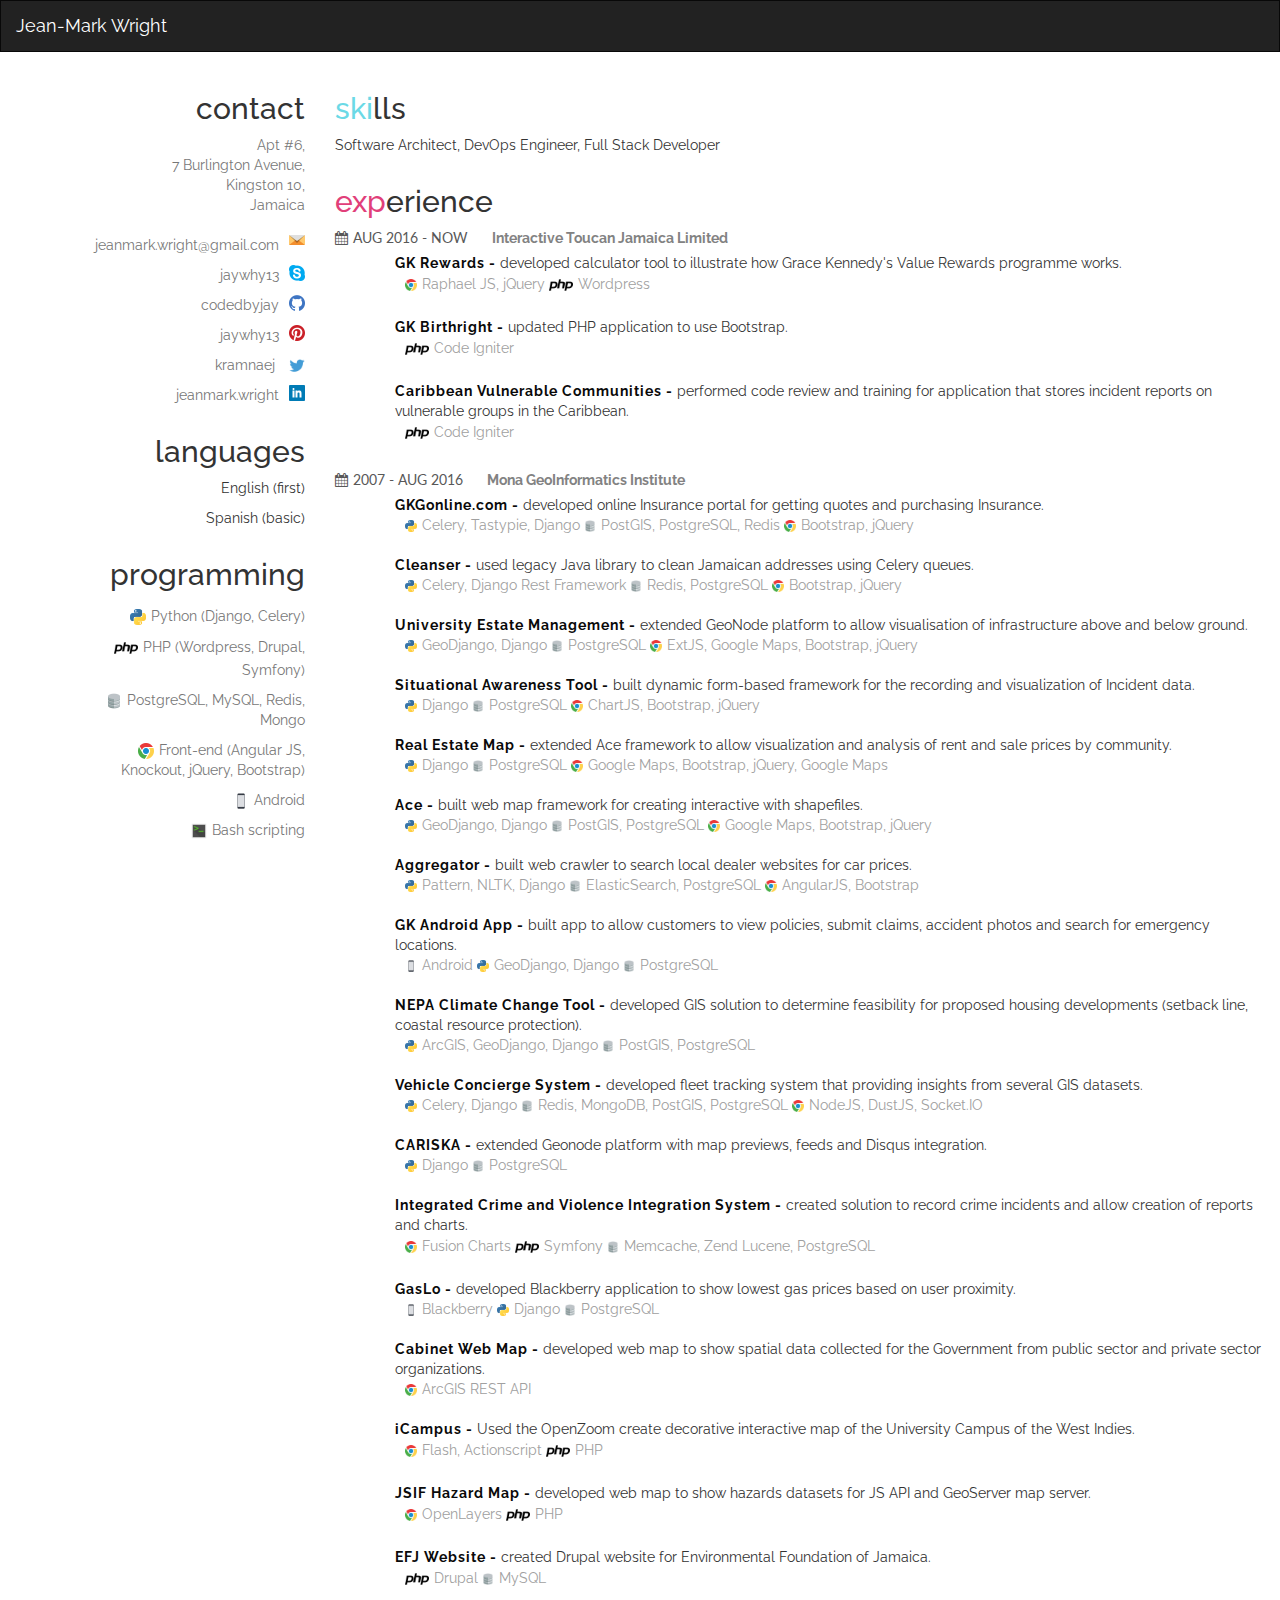
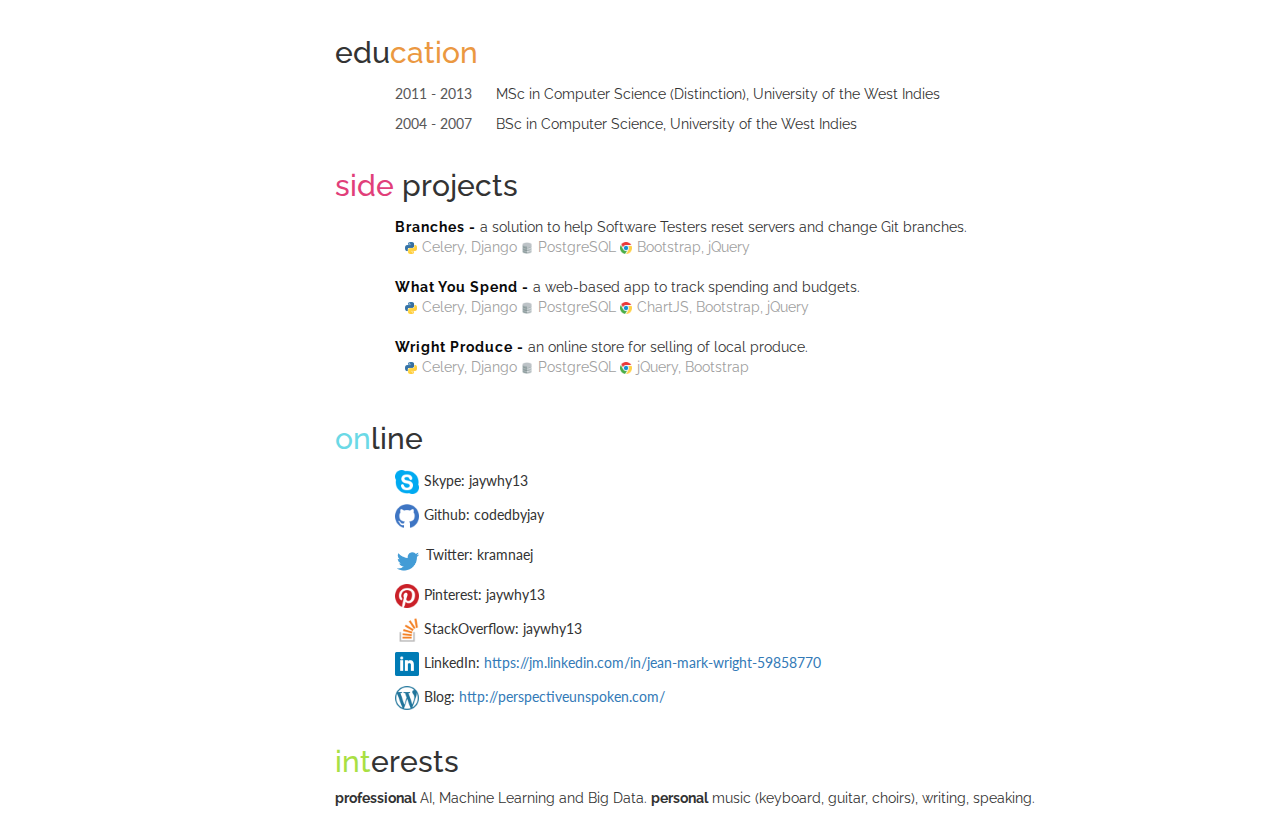
==== index.html @ 68670bda "Initial commit with full resume" ====
<html>
    <head>
        <title>Resume</title>
        <link rel="stylesheet" href="/css/bootstrap.min.css">        
        <link rel="stylesheet" href="/css/font-awesome.min.css">        
    
        <!-- Fonts -->
        <link href="https://fonts.googleapis.com/css?family=Lato|Raleway:400,500" rel="stylesheet" type="text/css">


        <!-- our scripts -->
        <link rel="stylesheet" href="/css/main.css">        
        <link rel="stylesheet" href="/css/print.css" media="print">
    </head>

    <body>
        <nav class="navbar navbar-inverse" role="navigation" bgcolor="black">
            <div class="container-fluid">
                <!-- Brand and toggle get grouped for better mobile display -->
                <div class="navbar-header">
                    <a class="navbar-brand" href="#">Jean-Mark Wright</a>
                </div>
        
            </div>
        </nav>        

        <div class="container-fluid">
            <div class="row">
                <div class="col-xs-3 col-sm-3 col-md-3 col-lg-3">
                    <div class="sidebar">
                        <div class="contact section">
                            <h2>contact</h2>

                            <address class="text-muted">
                                Apt #6,<br>
                                7 Burlington Avenue,<br>
                                Kingston 10,<br>
                                Jamaica
                            </address>

                            <div class="email text-muted"><img src="/img/email-orange.png" alt="">jeanmark.wright@gmail.com</div>

                            <div class="social text-muted"><img src="/img/skype.png" alt="">jaywhy13</div>

                            <div class="social text-muted"><img src="/img/github.png" alt="">codedbyjay</div>

                            <div class="social text-muted"><img src="/img/pinterest.png" alt="">jaywhy13</div>

                            <div class="social text-muted twitter"><img src="/img/twitter.png" alt="">kramnaej</div>

                            <div class="social text-muted"><img src="/img/linkedin.png" alt="">jeanmark.wright</div>
                        </div>

                        <div class="languages section">
                            <h2>languages</h2>
                            <p>English (first)</p>
                            <p>Spanish (basic)</p>
                        </div>

                        <div class="programming section">
                            <h2>programming</h2>

                            <ul class="unstyled text-muted">
                                <li><img src="/img/python.png" alt="" class="small">Python (Django, Celery)</li>
                                <li><img src="/img/php.png" alt="" class="med">PHP (Wordpress, Drupal, Symfony)</li>
                                <li><img src="/img/database.png" alt="" class="small">PostgreSQL, MySQL, Redis, Mongo</li>
                                <li><img src="/img/browser.png" alt="" class="small">Front-end (Angular JS, Knockout, jQuery, Bootstrap)</li>
                                <li><img src="/img/mobile.png" alt="" class="small">Android</li>
                                <li><img src="/img/terminal.png" alt="" class="small">Bash scripting</li>
                            </ul>
                        </div>

                    </div>
                </div>
                <div class="col-xs-9 col-sm-9 col-md-9 col-lg-9">
                    <div class="skills section">
                        <h2><span class="aqua">ski</span>lls</h2>
                        Software Architect, DevOps Engineer, Full Stack Developer
                    </div>



                    <div class="experience section">
                        <h2><span class="pink">exp</span>erience</h2>

                        <div class="work-experience">
                            <div class="dates-and-company">
                                <span class="dates"><i class="fa fa-calendar"></i>Aug 2016 - Now</span>
                                <span class="company">Interactive Toucan Jamaica Limited</span>
                            </div>
                            
                            <div class="projects">
                                <ul class="unstyled">
                                    <li class="project">
                                        <p class="project-description">
                                            <span class="project-title">GK Rewards - </span> developed calculator tool to illustrate how Grace Kennedy's Value Rewards programme works.
                                        </p>
                                        <p class="technologies-used">
                                            <img src="/img/browser.png" class="tiny">Raphael JS, jQuery
                                            <img src="/img/php.png" class="med">Wordpress
                                        </p>
                                    </li>

                                    <li class="project">
                                        <p class="project-description">
                                            <span class="project-title">GK Birthright - </span> updated PHP application to use Bootstrap.
                                        </p>
                                        <p class="technologies-used">
                                            <img src="/img/php.png" class="med">Code Igniter
                                        </p>
                                    </li>

                                    <li class="project">
                                        <p class="project-description">
                                            <span class="project-title">Caribbean Vulnerable Communities - </span> performed code review and training for application that stores incident reports on vulnerable groups in the Caribbean.
                                        </p>
                                        <p class="technologies-used">
                                            <img src="/img/php.png" class="med">Code Igniter
                                        </p>
                                    </li>

                                </ul>
                            </div>
                        </div>

                        <div class="work-experience">
                            <div class="dates-and-company">
                                <span class="dates"><i class="fa fa-calendar"></i>2007 - Aug 2016</span>
                                <span class="company">Mona GeoInformatics Institute</span>
                            </div>

                            <div class="projects">
                                <ul class="unstyled">
                                    <li class="project">
                                        <p class="project-description">
                                            <span class="project-title">GKGonline.com - </span>developed online Insurance portal for getting quotes and purchasing Insurance. 
                                        </p>
                                        <p class="technologies-used">
                                            <img src="/img/python.png" class="tiny">Celery, Tastypie, Django
                                            <img src="/img/database.png" class="tiny">PostGIS, PostgreSQL, Redis
                                            <img src="/img/browser.png" class="tiny">Bootstrap, jQuery
                                        </p>
                                    </li>

                                    <li class="project">
                                        <p class="project-description">
                                            <span class="project-title">Cleanser - </span>used legacy Java library to clean Jamaican addresses using Celery queues. 
                                        </p>
                                        <p class="technologies-used">
                                            <img src="/img/python.png" class="tiny">Celery, Django Rest Framework
                                            <img src="/img/database.png" class="tiny">Redis, PostgreSQL
                                            <img src="/img/browser.png" class="tiny">Bootstrap, jQuery
                                        </p>
                                    </li>

                                    <li class="project">
                                        <p class="project-description">
                                            <span class="project-title">University Estate Management - </span>extended GeoNode platform to allow visualisation of infrastructure above and below ground.
                                        </p>
                                        <p class="technologies-used">
                                            <img src="/img/python.png" class="tiny">GeoDjango, Django
                                            <img src="/img/database.png" class="tiny">PostgreSQL
                                            <img src="/img/browser.png" class="tiny">ExtJS, Google Maps, Bootstrap, jQuery
                                        </p>
                                    </li>


                                     <li class="project">
                                        <p class="project-description">
                                            <span class="project-title">Situational Awareness Tool - </span>built dynamic form-based framework for the recording and visualization of Incident data.
                                        </p>
                                        <p class="technologies-used">
                                            <img src="/img/python.png" class="tiny">Django
                                            <img src="/img/database.png" class="tiny">PostgreSQL
                                            <img src="/img/browser.png" class="tiny">ChartJS, Bootstrap, jQuery
                                        </p>
                                    </li>

                                     <li class="project">
                                        <p class="project-description">
                                            <span class="project-title">Real Estate Map - </span>extended Ace framework to allow visualization and analysis of rent and sale prices by community.
                                        </p>
                                        <p class="technologies-used">
                                            <img src="/img/python.png" class="tiny">Django
                                            <img src="/img/database.png" class="tiny">PostgreSQL
                                            <img src="/img/browser.png" class="tiny">Google Maps, Bootstrap, jQuery, Google Maps
                                        </p>
                                    </li>

                                     <li class="project">
                                        <p class="project-description">
                                            <span class="project-title">Ace - </span> built web map framework for creating interactive with shapefiles.
                                        </p>
                                        <p class="technologies-used">
                                            <img src="/img/python.png" class="tiny">GeoDjango, Django
                                            <img src="/img/database.png" class="tiny">PostGIS, PostgreSQL
                                            <img src="/img/browser.png" class="tiny">Google Maps, Bootstrap, jQuery
                                        </p>
                                    </li>

                                     <li class="project">
                                        <p class="project-description">
                                            <span class="project-title">Aggregator - </span> built web crawler to search local dealer websites for car prices.
                                        </p>
                                        <p class="technologies-used">
                                            <img src="/img/python.png" class="tiny">Pattern, NLTK, Django
                                            <img src="/img/database.png" class="tiny">ElasticSearch, PostgreSQL
                                            <img src="/img/browser.png" class="tiny">AngularJS, Bootstrap
                                        </p>
                                    </li>

                                     <li class="project">
                                        <p class="project-description">
                                            <span class="project-title">GK Android App - </span> built app to allow customers to view policies, submit claims, accident photos and search for emergency locations.
                                        </p>
                                        <p class="technologies-used">
                                            <img src="/img/mobile.png" class="tiny">Android
                                            <img src="/img/python.png" class="tiny">GeoDjango, Django
                                            <img src="/img/database.png" class="tiny">PostgreSQL
                                        </p>
                                    </li>

                                     <li class="project">
                                        <p class="project-description">
                                            <span class="project-title">NEPA Climate Change Tool - </span> developed GIS solution to determine feasibility for proposed housing developments (setback line, coastal resource protection).
                                        </p>
                                        <p class="technologies-used">
                                            <img src="/img/python.png" class="tiny">ArcGIS, GeoDjango, Django
                                            <img src="/img/database.png" class="tiny">PostGIS, PostgreSQL
                                        </p>
                                    </li>

                                     <li class="project">
                                        <p class="project-description">
                                            <span class="project-title">Vehicle Concierge System - </span> developed fleet tracking system that providing insights from several GIS datasets.
                                        </p>
                                        <p class="technologies-used">
                                            <img src="/img/python.png" class="tiny">Celery, Django
                                            <img src="/img/database.png" class="tiny">Redis, MongoDB, PostGIS, PostgreSQL
                                            <img src="/img/browser.png" class="tiny">NodeJS, DustJS, Socket.IO
                                        </p>
                                    </li>

                                     <li class="project">
                                        <p class="project-description">
                                            <span class="project-title">CARISKA - </span> extended Geonode platform with map previews, feeds and Disqus integration.
                                        </p>
                                        <p class="technologies-used">
                                            <img src="/img/python.png" class="tiny">Django
                                            <img src="/img/database.png" class="tiny">PostgreSQL
                                        </p>
                                    </li>

                                     <li class="project">
                                        <p class="project-description">
                                            <span class="project-title">Integrated Crime and Violence Integration System - </span> created solution to record crime incidents and allow creation of reports and charts.
                                        </p>
                                        <p class="technologies-used">
                                            <img src="/img/browser.png" class="tiny">Fusion Charts
                                            <img src="/img/php.png" class="med">Symfony
                                            <img src="/img/database.png" class="tiny">Memcache, Zend Lucene, PostgreSQL
                                        </p>
                                    </li>

                                     <li class="project">
                                        <p class="project-description">
                                            <span class="project-title">GasLo - </span> developed Blackberry  application  to  show  lowest  gas  prices  based  on  user proximity. 
                                        </p>
                                        <p class="technologies-used">
                                            <img src="/img/mobile.png" class="tiny">Blackberry
                                            <img src="/img/python.png" class="tiny">Django
                                            <img src="/img/database.png" class="tiny">PostgreSQL
                                        </p>
                                    </li>

                                     <li class="project">
                                        <p class="project-description">
                                            <span class="project-title">Cabinet Web Map - </span> developed web map to show spatial data collected for the Government from public sector and private sector organizations.
                                        </p>
                                        <p class="technologies-used">
                                            <img src="/img/browser.png" class="tiny">ArcGIS REST API
                                        </p>
                                    </li>

                                     <li class="project">
                                        <p class="project-description">
                                            <span class="project-title">iCampus - </span> Used the OpenZoom create decorative interactive map of the University Campus of the West Indies.
                                        </p>
                                        <p class="technologies-used">
                                            <img src="/img/browser.png" class="tiny">Flash, Actionscript
                                            <img src="/img/php.png" class="med">PHP
                                        </p>
                                    </li>

                                     <li class="project">
                                        <p class="project-description">
                                            <span class="project-title">JSIF Hazard Map - </span> developed web map to show hazards datasets for JS API and GeoServer map server. 
                                        </p>
                                        <p class="technologies-used">
                                            <img src="/img/browser.png" class="tiny">OpenLayers 
                                            <img src="/img/php.png" class="med">PHP
                                        </p>
                                    </li>

                                     <li class="project">
                                        <p class="project-description">
                                            <span class="project-title">EFJ Website - </span> created Drupal website for Environmental Foundation of Jamaica. 
                                        </p>
                                        <p class="technologies-used">
                                            <img src="/img/php.png" class="med">Drupal
                                            <img src="/img/database.png" class="tiny">MySQL
                                        </p>
                                    </li>

                                </ul>
                            </div>
                        </div>
                    </div>

                    <div class="education section">
                        <h2>edu<span class="orange">cation</span></h2>                        
                        <ul class="unstyled">
                            <li>
                                <span class="dates">2011 - 2013</span>
                                MSc in Computer Science (Distinction), University of the West Indies
                            </li>
                            <li>
                                <span class="dates">2004 - 2007</span>
                                BSc in Computer Science, University of the West Indies
                            </li>
                        </ul>
                    </div>


                    <div class="side-projects section">
                        <h2><span class="pink">side</span> projects</h2>

                        <ul class="unstyled">
                             <li class="project">
                                <p class="project-description">
                                    <span class="project-title">Branches - </span>a solution to help Software Testers reset servers and change Git branches.
                                </p>
                                <p class="technologies-used">
                                    <img src="/img/python.png" class="tiny">Celery, Django
                                    <img src="/img/database.png" class="tiny">PostgreSQL
                                    <img src="/img/browser.png" class="tiny">Bootstrap, jQuery
                                </p>
                            </li>

                             <li class="project">
                                <p class="project-description">
                                    <span class="project-title">What You Spend - </span>a web-based app to track spending and budgets.
                                </p>
                                <p class="technologies-used">
                                    <img src="/img/python.png" class="tiny">Celery, Django
                                    <img src="/img/database.png" class="tiny">PostgreSQL
                                    <img src="/img/browser.png" class="tiny">ChartJS, Bootstrap, jQuery
                                </p>
                            </li>

                             <li class="project">
                                <p class="project-description">
                                    <span class="project-title">Wright Produce - </span>an online store for selling of local produce.
                                </p>
                                <p class="technologies-used">
                                    <img src="/img/python.png" class="tiny">Celery, Django
                                    <img src="/img/database.png" class="tiny">PostgreSQL
                                    <img src="/img/browser.png" class="tiny">jQuery, Bootstrap
                                </p>
                            </li>
                        </ul>
                    </div>

                    <div class="online section">
                        <h2><span class="aqua">on</span>line</h2>
                        <ul class="unstyled">
                            <li>
                                <img src="/img/skype.png" class="med">Skype: jaywhy13
                            </li>                            
                            <li>
                                <img src="/img/github.png" class="med">Github: codedbyjay
                            </li>                            
                            <li>
                                <img src="/img/twitter.png" class="large twitter">Twitter: kramnaej
                            </li>                            
                            <li>
                                <img src="/img/pinterest.png" class="med">Pinterest: jaywhy13
                            </li>                            
                            <li>
                                <img src="/img/stackoverflow.png" class="med">StackOverflow: jaywhy13
                            </li>                            
                            <li>
                                <img src="/img/linkedin.png" class="med">LinkedIn: 
                                    <a href="#">https://jm.linkedin.com/in/jean-mark-wright-59858770</a>
                            </li>
                            <li>
                                <img src="/img/wordpress.png" class="med">Blog: <a href="#">http://perspectiveunspoken.com/</a>
                            </li>
                        </ul>
                    </div>

                    <div class="interests section">
                        <h2><span class="green">int</span>erests</h2>

                        <span>
                            <b>professional</b> AI, Machine Learning and Big Data. <b>personal</b> music (keyboard, guitar, choirs), writing, speaking.
                        </span>
                    </div>


                </div>
            </div>
        </div>
    </body>

</html>
---- css/main.css ----
body {
    background-color: white;    
    font-family: Raleway;
    font-size: 14px;
}

.navbar-inverse {
    border-radius: 0px;
}

.navbar-inverse .navbar-brand {
    color: white;
}

.sidebar {
    text-align: right;
}

h4 {
    font-weight: bold;    
}

.social {
    margin: 10px 0px;
}

.social img, .email img {
    float: right;
    width: 16px;
    margin: 0px 0px 0px 10px;
}

.social.twitter img {
    width: 24px;
    margin-top: -5px;
    margin-right: -4px;
}


img.large {
    width: 36px;
    margin-right: 5px;
}

img.med {
    width: 24px;
    margin-right: 5px;
}

img.small {
    width: 16px;
    margin-right: 5px;
}

img.tiny {
    width: 12px;
    margin-right: 5px;
}

.online .twitter.large {
    margin-left: -5px;
    margin-right: 0px;
}

.section {
    margin-bottom: 30px;
}

ul.unstyled {
    list-style: none;
    padding-left: 60px;
}

li {
    padding: 5px 0px;
}

/**
 * projects
 */
span.dates {
    margin-right: 20px;
    text-transform: uppercase;
    color: #c5c5c5;
    color: #585858;
    font-family: Lato;
    font-size: 11px;
    font-size: 14px;
}

span.company {
    font-weight: bold;
    color: #828282;
}

span.project-title {
    font-weight: bold;
    letter-spacing: 1px;
}

p.project-description {
    color: #a0a0a0;
    color: #333333;
}

span.project-title {
    font-weight: bold;
    color: #0a0a0a;
}

p.technologies-used {
    color: #a0a0a0;
    font-size: 11px;
    font-size: 14px;
    margin-left: 10px;
    margin-top: -10px;
}


i.fa {
    margin-right: 5px;
}

/**
 * Colors
 */
.pink {
    color: #E13F7A;
}

.aqua {
    color: #6BD9E6;
}

.orange {
    color: #EB9841;
}

.green {
    color: #A9E043;
}

.online li {
    font-family: Lato;
}
---- css/print.css ----
body {
    margin: 0px;
    padding: 0px;    
}

@page {
    margin: 0px;
    padding: 0px;    
}

.navbar {
    display: block;
}

.navbar-inverse {
    background-color: #222;
    border: none;
}
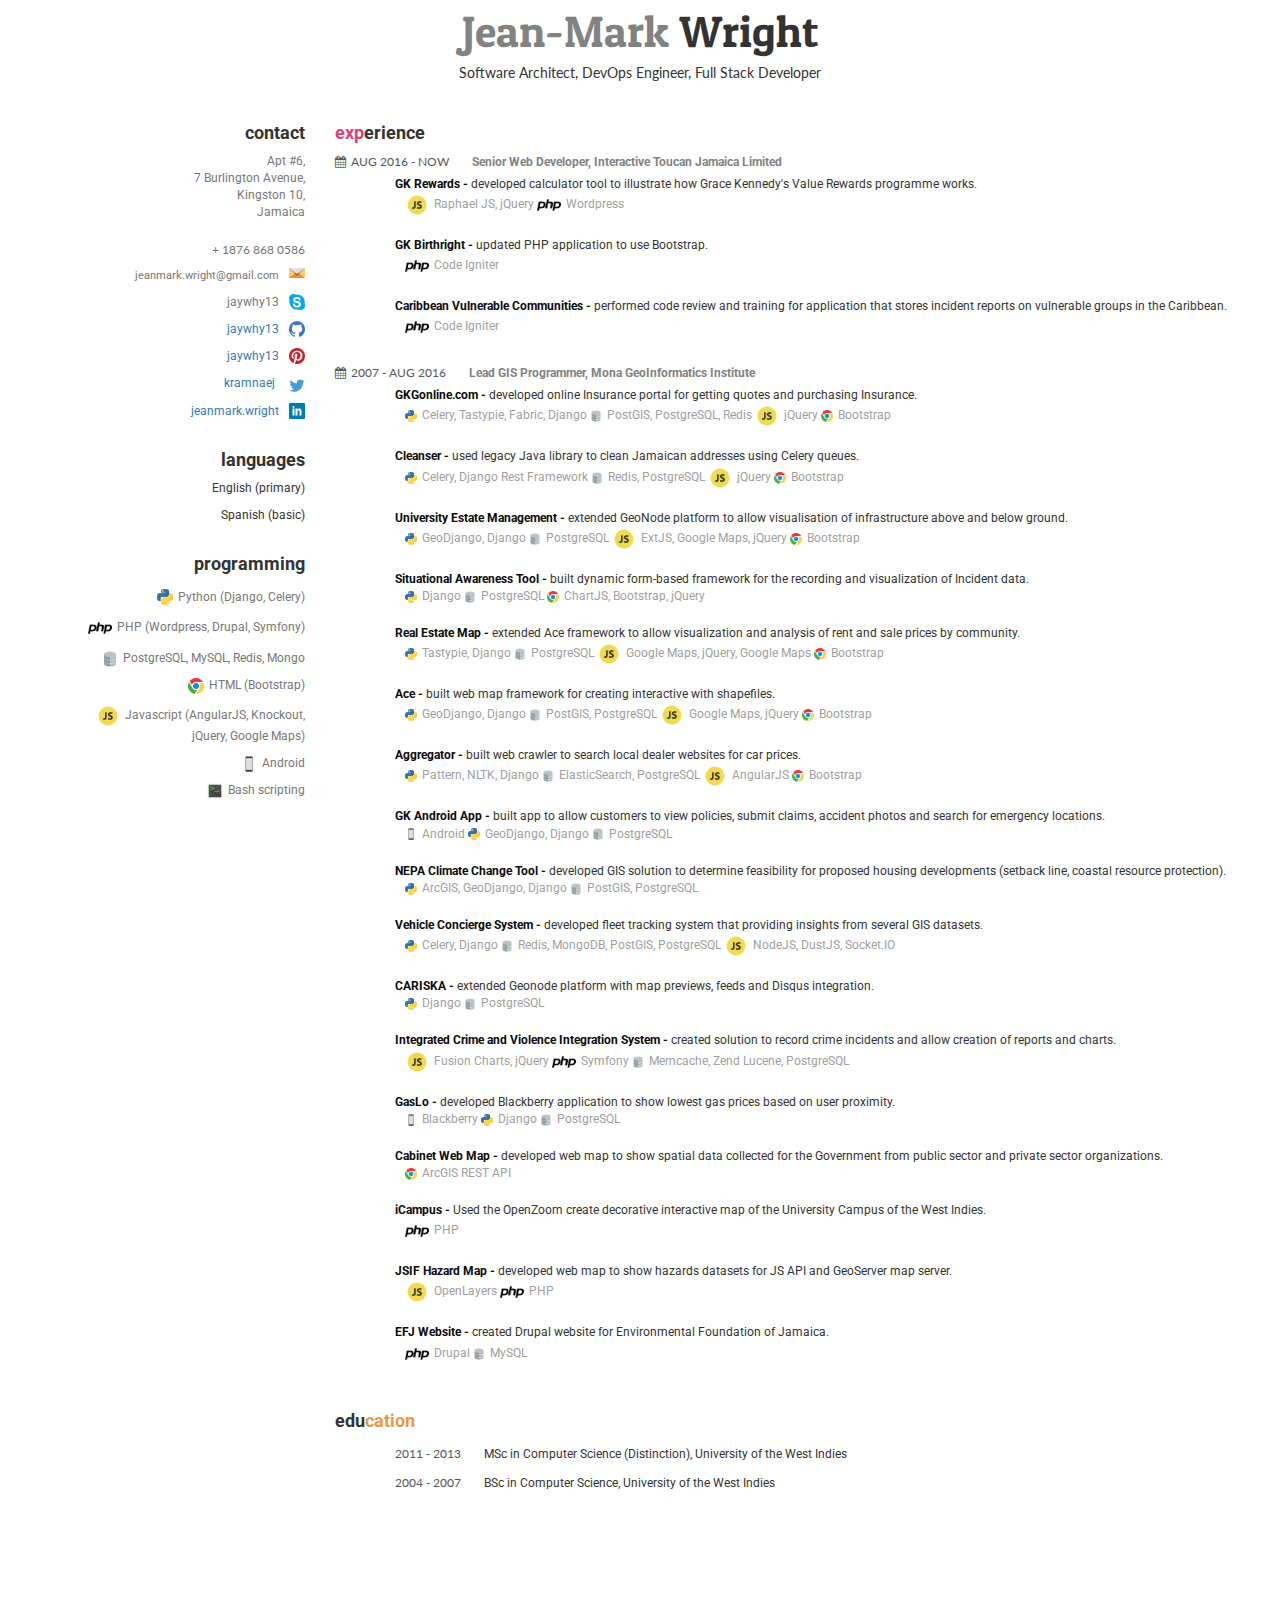
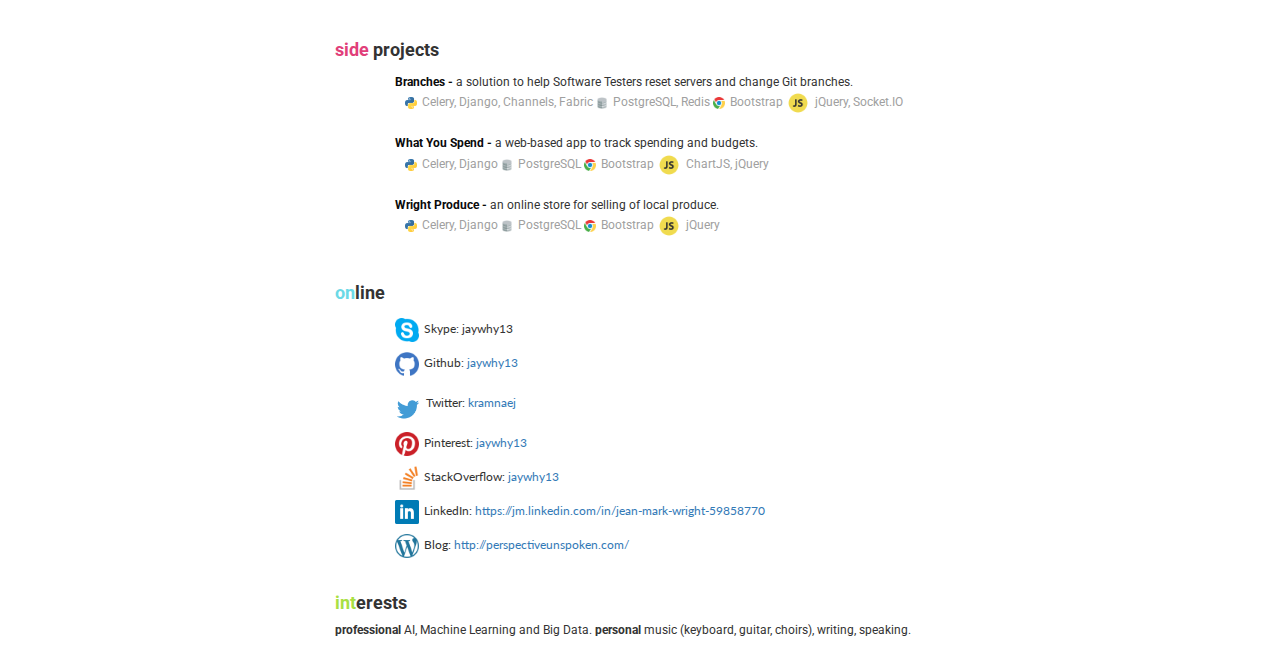
==== commit 25965f92: "Finished the last set of additions to this." ====
--- a/index.html
+++ b/index.html
@@ -1,35 +1,39 @@
 <html>
     <head>
         <title>Resume</title>
-        <link rel="stylesheet" href="/css/bootstrap.min.css">        
-        <link rel="stylesheet" href="/css/font-awesome.min.css">        
+        <link rel="stylesheet" href="css/bootstrap.min.css">        
+        <link rel="stylesheet" href="css/font-awesome.min.css">        
     
         <!-- Fonts -->
-        <link href="https://fonts.googleapis.com/css?family=Lato|Raleway:400,500" rel="stylesheet" type="text/css">
+        <link href="https://fonts.googleapis.com/css?family=Roboto|Patua One|Lato|Raleway:400,500" rel="stylesheet" type="text/css">
 
 
         <!-- our scripts -->
-        <link rel="stylesheet" href="/css/main.css">        
-        <link rel="stylesheet" href="/css/print.css" media="print">
+        <link rel="stylesheet" href="css/main.css">        
+        <link rel="stylesheet" href="css/print.css" media="print">
     </head>
 
     <body>
-        <nav class="navbar navbar-inverse" role="navigation" bgcolor="black">
-            <div class="container-fluid">
-                <!-- Brand and toggle get grouped for better mobile display -->
-                <div class="navbar-header">
-                    <a class="navbar-brand" href="#">Jean-Mark Wright</a>
+        <div class="container-fluid">
+            <div class="row">
+                <div class="col-lg-12">
+                    <div class="section heading">
+                        <span class="name">
+                            <span class="grey">Jean-Mark</span> Wright
+                        </span>
+                        <br>
+                        <span class="myskills">
+                            Software Architect, DevOps Engineer, Full Stack Developer
+                        </span>
+                    </div>
                 </div>
-        
             </div>
-        </nav>        
-
-        <div class="container-fluid">
             <div class="row">
                 <div class="col-xs-3 col-sm-3 col-md-3 col-lg-3">
                     <div class="sidebar">
+
                         <div class="contact section">
-                            <h2>contact</h2>
+                            <h4>contact</h4>
 
                             <address class="text-muted">
                                 Apt #6,<br>
@@ -38,55 +42,53 @@
                                 Jamaica
                             </address>
 
-                            <div class="email text-muted"><img src="/img/email-orange.png" alt="">jeanmark.wright@gmail.com</div>
-
-                            <div class="social text-muted"><img src="/img/skype.png" alt="">jaywhy13</div>
-
-                            <div class="social text-muted"><img src="/img/github.png" alt="">codedbyjay</div>
-
-                            <div class="social text-muted"><img src="/img/pinterest.png" alt="">jaywhy13</div>
-
-                            <div class="social text-muted twitter"><img src="/img/twitter.png" alt="">kramnaej</div>
-
-                            <div class="social text-muted"><img src="/img/linkedin.png" alt="">jeanmark.wright</div>
+                            <div class="number text-muted">
+                                + 1876 868 0586
+                            </div>
+
+                            <div class="email text-muted"><img src="img/email-orange.png" alt="">jeanmark.wright@gmail.com</div>
+
+                            <div class="social text-muted"><img src="img/skype.png" alt="">jaywhy13</div>
+
+                            <div class="social text-muted"><img src="img/github.png" alt=""><a href="https://github.com/jaywhy13/">jaywhy13</a></div>
+
+                            <div class="social text-muted"><img src="img/pinterest.png" alt=""><a href="https://www.pinterest.com/jaywhy13/">jaywhy13</a></div>
+
+                            <div class="social text-muted twitter"><img src="img/twitter.png" alt=""><a href="https://twitter.com/kramnaej">kramnaej</a></div>
+
+                            <div class="social text-muted"><img src="img/linkedin.png" alt=""><a href="https://jm.linkedin.com/in/jean-mark-wright-59858770">jeanmark.wright</a></div>
                         </div>
 
                         <div class="languages section">
-                            <h2>languages</h2>
-                            <p>English (first)</p>
+                            <h4>languages</h4>
+                            <p>English (primary)</p>
                             <p>Spanish (basic)</p>
                         </div>
 
                         <div class="programming section">
-                            <h2>programming</h2>
+                            <h4>programming</h4>
 
                             <ul class="unstyled text-muted">
-                                <li><img src="/img/python.png" alt="" class="small">Python (Django, Celery)</li>
-                                <li><img src="/img/php.png" alt="" class="med">PHP (Wordpress, Drupal, Symfony)</li>
-                                <li><img src="/img/database.png" alt="" class="small">PostgreSQL, MySQL, Redis, Mongo</li>
-                                <li><img src="/img/browser.png" alt="" class="small">Front-end (Angular JS, Knockout, jQuery, Bootstrap)</li>
-                                <li><img src="/img/mobile.png" alt="" class="small">Android</li>
-                                <li><img src="/img/terminal.png" alt="" class="small">Bash scripting</li>
+                                <li><img src="img/python.png" alt="" class="small">Python (Django, Celery)</li>
+                                <li><img src="img/php.png" alt="" class="med">PHP (Wordpress, Drupal, Symfony)</li>
+                                <li><img src="img/database.png" alt="" class="small">PostgreSQL, MySQL, Redis, Mongo</li>
+                                <li><img src="img/browser.png" alt="" class="small">HTML (Bootstrap)</li>
+                                <li><img src="img/javascript.png" class="med" alt="">Javascript (AngularJS, Knockout, jQuery, Google Maps)</li>
+                                <li><img src="img/mobile.png" alt="" class="small">Android</li>
+                                <li><img src="img/terminal.png" alt="" class="small">Bash scripting</li>
                             </ul>
                         </div>
 
                     </div>
                 </div>
                 <div class="col-xs-9 col-sm-9 col-md-9 col-lg-9">
-                    <div class="skills section">
-                        <h2><span class="aqua">ski</span>lls</h2>
-                        Software Architect, DevOps Engineer, Full Stack Developer
-                    </div>
-
-
-
                     <div class="experience section">
-                        <h2><span class="pink">exp</span>erience</h2>
+                        <h4><span class="pink">exp</span>erience</h4>
 
                         <div class="work-experience">
                             <div class="dates-and-company">
                                 <span class="dates"><i class="fa fa-calendar"></i>Aug 2016 - Now</span>
-                                <span class="company">Interactive Toucan Jamaica Limited</span>
+                                <span class="company">Senior Web Developer, Interactive Toucan Jamaica Limited</span>
                             </div>
                             
                             <div class="projects">
@@ -96,8 +98,8 @@
                                             <span class="project-title">GK Rewards - </span> developed calculator tool to illustrate how Grace Kennedy's Value Rewards programme works.
                                         </p>
                                         <p class="technologies-used">
-                                            <img src="/img/browser.png" class="tiny">Raphael JS, jQuery
-                                            <img src="/img/php.png" class="med">Wordpress
+                                            <img src="img/javascript.png" class="med">Raphael JS, jQuery
+                                            <img src="img/php.png" class="med">Wordpress
                                         </p>
                                     </li>
 
@@ -106,7 +108,7 @@
                                             <span class="project-title">GK Birthright - </span> updated PHP application to use Bootstrap.
                                         </p>
                                         <p class="technologies-used">
-                                            <img src="/img/php.png" class="med">Code Igniter
+                                            <img src="img/php.png" class="med">Code Igniter
                                         </p>
                                     </li>
 
@@ -115,7 +117,7 @@
                                             <span class="project-title">Caribbean Vulnerable Communities - </span> performed code review and training for application that stores incident reports on vulnerable groups in the Caribbean.
                                         </p>
                                         <p class="technologies-used">
-                                            <img src="/img/php.png" class="med">Code Igniter
+                                            <img src="img/php.png" class="med">Code Igniter
                                         </p>
                                     </li>
 
@@ -126,7 +128,7 @@
                         <div class="work-experience">
                             <div class="dates-and-company">
                                 <span class="dates"><i class="fa fa-calendar"></i>2007 - Aug 2016</span>
-                                <span class="company">Mona GeoInformatics Institute</span>
+                                <span class="company">Lead GIS Programmer, Mona GeoInformatics Institute</span>
                             </div>
 
                             <div class="projects">
@@ -136,9 +138,10 @@
                                             <span class="project-title">GKGonline.com - </span>developed online Insurance portal for getting quotes and purchasing Insurance. 
                                         </p>
                                         <p class="technologies-used">
-                                            <img src="/img/python.png" class="tiny">Celery, Tastypie, Django
-                                            <img src="/img/database.png" class="tiny">PostGIS, PostgreSQL, Redis
-                                            <img src="/img/browser.png" class="tiny">Bootstrap, jQuery
+                                            <img src="img/python.png" class="tiny">Celery, Tastypie, Fabric, Django
+                                            <img src="img/database.png" class="tiny">PostGIS, PostgreSQL, Redis
+                                            <img src="img/javascript.png" class="med">jQuery
+                                            <img src="img/browser.png" class="tiny">Bootstrap
                                         </p>
                                     </li>
 
@@ -147,9 +150,10 @@
                                             <span class="project-title">Cleanser - </span>used legacy Java library to clean Jamaican addresses using Celery queues. 
                                         </p>
                                         <p class="technologies-used">
-                                            <img src="/img/python.png" class="tiny">Celery, Django Rest Framework
-                                            <img src="/img/database.png" class="tiny">Redis, PostgreSQL
-                                            <img src="/img/browser.png" class="tiny">Bootstrap, jQuery
+                                            <img src="img/python.png" class="tiny">Celery, Django Rest Framework
+                                            <img src="img/database.png" class="tiny">Redis, PostgreSQL
+                                            <img src="img/javascript.png" class="med">jQuery
+                                            <img src="img/browser.png" class="tiny">Bootstrap
                                         </p>
                                     </li>
 
@@ -158,9 +162,10 @@
                                             <span class="project-title">University Estate Management - </span>extended GeoNode platform to allow visualisation of infrastructure above and below ground.
                                         </p>
                                         <p class="technologies-used">
-                                            <img src="/img/python.png" class="tiny">GeoDjango, Django
-                                            <img src="/img/database.png" class="tiny">PostgreSQL
-                                            <img src="/img/browser.png" class="tiny">ExtJS, Google Maps, Bootstrap, jQuery
+                                            <img src="img/python.png" class="tiny">GeoDjango, Django
+                                            <img src="img/database.png" class="tiny">PostgreSQL
+                                            <img src="img/javascript.png" class="med">ExtJS, Google Maps, jQuery
+                                            <img src="img/browser.png" class="tiny">Bootstrap
                                         </p>
                                     </li>
 
@@ -170,9 +175,9 @@
                                             <span class="project-title">Situational Awareness Tool - </span>built dynamic form-based framework for the recording and visualization of Incident data.
                                         </p>
                                         <p class="technologies-used">
-                                            <img src="/img/python.png" class="tiny">Django
-                                            <img src="/img/database.png" class="tiny">PostgreSQL
-                                            <img src="/img/browser.png" class="tiny">ChartJS, Bootstrap, jQuery
+                                            <img src="img/python.png" class="tiny">Django
+                                            <img src="img/database.png" class="tiny">PostgreSQL
+                                            <img src="img/browser.png" class="tiny">ChartJS, Bootstrap, jQuery
                                         </p>
                                     </li>
 
@@ -181,9 +186,10 @@
                                             <span class="project-title">Real Estate Map - </span>extended Ace framework to allow visualization and analysis of rent and sale prices by community.
                                         </p>
                                         <p class="technologies-used">
-                                            <img src="/img/python.png" class="tiny">Django
-                                            <img src="/img/database.png" class="tiny">PostgreSQL
-                                            <img src="/img/browser.png" class="tiny">Google Maps, Bootstrap, jQuery, Google Maps
+                                            <img src="img/python.png" class="tiny">Tastypie, Django
+                                            <img src="img/database.png" class="tiny">PostgreSQL
+                                            <img src="img/javascript.png" class="med">Google Maps, jQuery, Google Maps
+                                            <img src="img/browser.png" class="tiny">Bootstrap
                                         </p>
                                     </li>
 
@@ -192,9 +198,10 @@
                                             <span class="project-title">Ace - </span> built web map framework for creating interactive with shapefiles.
                                         </p>
                                         <p class="technologies-used">
-                                            <img src="/img/python.png" class="tiny">GeoDjango, Django
-                                            <img src="/img/database.png" class="tiny">PostGIS, PostgreSQL
-                                            <img src="/img/browser.png" class="tiny">Google Maps, Bootstrap, jQuery
+                                            <img src="img/python.png" class="tiny">GeoDjango, Django
+                                            <img src="img/database.png" class="tiny">PostGIS, PostgreSQL
+                                            <img src="img/javascript.png" class="med">Google Maps, jQuery
+                                            <img src="img/browser.png" class="tiny">Bootstrap
                                         </p>
                                     </li>
 
@@ -203,9 +210,10 @@
                                             <span class="project-title">Aggregator - </span> built web crawler to search local dealer websites for car prices.
                                         </p>
                                         <p class="technologies-used">
-                                            <img src="/img/python.png" class="tiny">Pattern, NLTK, Django
-                                            <img src="/img/database.png" class="tiny">ElasticSearch, PostgreSQL
-                                            <img src="/img/browser.png" class="tiny">AngularJS, Bootstrap
+                                            <img src="img/python.png" class="tiny">Pattern, NLTK, Django
+                                            <img src="img/database.png" class="tiny">ElasticSearch, PostgreSQL
+                                            <img src="img/javascript.png" class="med">AngularJS
+                                            <img src="img/browser.png" class="tiny">Bootstrap
                                         </p>
                                     </li>
 
@@ -214,9 +222,9 @@
                                             <span class="project-title">GK Android App - </span> built app to allow customers to view policies, submit claims, accident photos and search for emergency locations.
                                         </p>
                                         <p class="technologies-used">
-                                            <img src="/img/mobile.png" class="tiny">Android
-                                            <img src="/img/python.png" class="tiny">GeoDjango, Django
-                                            <img src="/img/database.png" class="tiny">PostgreSQL
+                                            <img src="img/mobile.png" class="tiny">Android
+                                            <img src="img/python.png" class="tiny">GeoDjango, Django
+                                            <img src="img/database.png" class="tiny">PostgreSQL
                                         </p>
                                     </li>
 
@@ -225,8 +233,8 @@
                                             <span class="project-title">NEPA Climate Change Tool - </span> developed GIS solution to determine feasibility for proposed housing developments (setback line, coastal resource protection).
                                         </p>
                                         <p class="technologies-used">
-                                            <img src="/img/python.png" class="tiny">ArcGIS, GeoDjango, Django
-                                            <img src="/img/database.png" class="tiny">PostGIS, PostgreSQL
+                                            <img src="img/python.png" class="tiny">ArcGIS, GeoDjango, Django
+                                            <img src="img/database.png" class="tiny">PostGIS, PostgreSQL
                                         </p>
                                     </li>
 
@@ -235,9 +243,9 @@
                                             <span class="project-title">Vehicle Concierge System - </span> developed fleet tracking system that providing insights from several GIS datasets.
                                         </p>
                                         <p class="technologies-used">
-                                            <img src="/img/python.png" class="tiny">Celery, Django
-                                            <img src="/img/database.png" class="tiny">Redis, MongoDB, PostGIS, PostgreSQL
-                                            <img src="/img/browser.png" class="tiny">NodeJS, DustJS, Socket.IO
+                                            <img src="img/python.png" class="tiny">Celery, Django
+                                            <img src="img/database.png" class="tiny">Redis, MongoDB, PostGIS, PostgreSQL
+                                            <img src="img/javascript.png" class="med">NodeJS, DustJS, Socket.IO
                                         </p>
                                     </li>
 
@@ -246,8 +254,8 @@
                                             <span class="project-title">CARISKA - </span> extended Geonode platform with map previews, feeds and Disqus integration.
                                         </p>
                                         <p class="technologies-used">
-                                            <img src="/img/python.png" class="tiny">Django
-                                            <img src="/img/database.png" class="tiny">PostgreSQL
+                                            <img src="img/python.png" class="tiny">Django
+                                            <img src="img/database.png" class="tiny">PostgreSQL
                                         </p>
                                     </li>
 
@@ -256,9 +264,9 @@
                                             <span class="project-title">Integrated Crime and Violence Integration System - </span> created solution to record crime incidents and allow creation of reports and charts.
                                         </p>
                                         <p class="technologies-used">
-                                            <img src="/img/browser.png" class="tiny">Fusion Charts
-                                            <img src="/img/php.png" class="med">Symfony
-                                            <img src="/img/database.png" class="tiny">Memcache, Zend Lucene, PostgreSQL
+                                            <img src="img/javascript.png" class="med">Fusion Charts, jQuery
+                                            <img src="img/php.png" class="med">Symfony
+                                            <img src="img/database.png" class="tiny">Memcache, Zend Lucene, PostgreSQL
                                         </p>
                                     </li>
 
@@ -267,9 +275,9 @@
                                             <span class="project-title">GasLo - </span> developed Blackberry  application  to  show  lowest  gas  prices  based  on  user proximity. 
                                         </p>
                                         <p class="technologies-used">
-                                            <img src="/img/mobile.png" class="tiny">Blackberry
-                                            <img src="/img/python.png" class="tiny">Django
-                                            <img src="/img/database.png" class="tiny">PostgreSQL
+                                            <img src="img/mobile.png" class="tiny">Blackberry
+                                            <img src="img/python.png" class="tiny">Django
+                                            <img src="img/database.png" class="tiny">PostgreSQL
                                         </p>
                                     </li>
 
@@ -278,7 +286,7 @@
                                             <span class="project-title">Cabinet Web Map - </span> developed web map to show spatial data collected for the Government from public sector and private sector organizations.
                                         </p>
                                         <p class="technologies-used">
-                                            <img src="/img/browser.png" class="tiny">ArcGIS REST API
+                                            <img src="img/browser.png" class="tiny">ArcGIS REST API
                                         </p>
                                     </li>
 
@@ -287,8 +295,7 @@
                                             <span class="project-title">iCampus - </span> Used the OpenZoom create decorative interactive map of the University Campus of the West Indies.
                                         </p>
                                         <p class="technologies-used">
-                                            <img src="/img/browser.png" class="tiny">Flash, Actionscript
-                                            <img src="/img/php.png" class="med">PHP
+                                            <img src="img/php.png" class="med">PHP
                                         </p>
                                     </li>
 
@@ -297,8 +304,8 @@
                                             <span class="project-title">JSIF Hazard Map - </span> developed web map to show hazards datasets for JS API and GeoServer map server. 
                                         </p>
                                         <p class="technologies-used">
-                                            <img src="/img/browser.png" class="tiny">OpenLayers 
-                                            <img src="/img/php.png" class="med">PHP
+                                            <img src="img/javascript.png" class="med">OpenLayers 
+                                            <img src="img/php.png" class="med">PHP
                                         </p>
                                     </li>
 
@@ -307,8 +314,8 @@
                                             <span class="project-title">EFJ Website - </span> created Drupal website for Environmental Foundation of Jamaica. 
                                         </p>
                                         <p class="technologies-used">
-                                            <img src="/img/php.png" class="med">Drupal
-                                            <img src="/img/database.png" class="tiny">MySQL
+                                            <img src="img/php.png" class="med">Drupal
+                                            <img src="img/database.png" class="tiny">MySQL
                                         </p>
                                     </li>
 
@@ -318,7 +325,7 @@
                     </div>
 
                     <div class="education section">
-                        <h2>edu<span class="orange">cation</span></h2>                        
+                        <h4>edu<span class="orange">cation</span></h4>                        
                         <ul class="unstyled">
                             <li>
                                 <span class="dates">2011 - 2013</span>
@@ -332,8 +339,11 @@
                     </div>
 
 
+                    <br><br>
+                    <br><br>
+                    <br><br>
                     <div class="side-projects section">
-                        <h2><span class="pink">side</span> projects</h2>
+                        <h4><span class="pink">side</span> projects</h4>
 
                         <ul class="unstyled">
                              <li class="project">
@@ -341,9 +351,10 @@
                                     <span class="project-title">Branches - </span>a solution to help Software Testers reset servers and change Git branches.
                                 </p>
                                 <p class="technologies-used">
-                                    <img src="/img/python.png" class="tiny">Celery, Django
-                                    <img src="/img/database.png" class="tiny">PostgreSQL
-                                    <img src="/img/browser.png" class="tiny">Bootstrap, jQuery
+                                    <img src="img/python.png" class="tiny">Celery, Django, Channels, Fabric
+                                    <img src="img/database.png" class="tiny">PostgreSQL, Redis
+                                    <img src="img/browser.png" class="tiny">Bootstrap
+                                    <img src="img/javascript.png" class="med">jQuery, Socket.IO
                                 </p>
                             </li>
 
@@ -352,9 +363,10 @@
                                     <span class="project-title">What You Spend - </span>a web-based app to track spending and budgets.
                                 </p>
                                 <p class="technologies-used">
-                                    <img src="/img/python.png" class="tiny">Celery, Django
-                                    <img src="/img/database.png" class="tiny">PostgreSQL
-                                    <img src="/img/browser.png" class="tiny">ChartJS, Bootstrap, jQuery
+                                    <img src="img/python.png" class="tiny">Celery, Django
+                                    <img src="img/database.png" class="tiny">PostgreSQL
+                                    <img src="img/browser.png" class="tiny">Bootstrap
+                                    <img src="img/javascript.png" class="med">ChartJS, jQuery
                                 </p>
                             </li>
 
@@ -363,44 +375,45 @@
                                     <span class="project-title">Wright Produce - </span>an online store for selling of local produce.
                                 </p>
                                 <p class="technologies-used">
-                                    <img src="/img/python.png" class="tiny">Celery, Django
-                                    <img src="/img/database.png" class="tiny">PostgreSQL
-                                    <img src="/img/browser.png" class="tiny">jQuery, Bootstrap
+                                    <img src="img/python.png" class="tiny">Celery, Django
+                                    <img src="img/database.png" class="tiny">PostgreSQL
+                                    <img src="img/browser.png" class="tiny">Bootstrap
+                                    <img src="img/javascript.png" class="med">jQuery
                                 </p>
                             </li>
                         </ul>
                     </div>
 
                     <div class="online section">
-                        <h2><span class="aqua">on</span>line</h2>
+                        <h4><span class="aqua">on</span>line</h4>
                         <ul class="unstyled">
                             <li>
-                                <img src="/img/skype.png" class="med">Skype: jaywhy13
+                                <img src="img/skype.png" class="med">Skype: jaywhy13
                             </li>                            
                             <li>
-                                <img src="/img/github.png" class="med">Github: codedbyjay
+                                <img src="img/github.png" class="med">Github: <a href="https://github.com/jaywhy13">jaywhy13</a>
                             </li>                            
                             <li>
-                                <img src="/img/twitter.png" class="large twitter">Twitter: kramnaej
+                                <img src="img/twitter.png" class="large twitter">Twitter: <a href="https://twitter.com/kramnaej">kramnaej</a>
                             </li>                            
                             <li>
-                                <img src="/img/pinterest.png" class="med">Pinterest: jaywhy13
+                                <img src="img/pinterest.png" class="med">Pinterest: <a href="https://www.pinterest.com/jaywhy13/"> jaywhy13</a>
                             </li>                            
                             <li>
-                                <img src="/img/stackoverflow.png" class="med">StackOverflow: jaywhy13
+                                <img src="img/stackoverflow.png" class="med">StackOverflow: <a href="http://stackoverflow.com/users/1267625/jaywhy13">jaywhy13</a>
                             </li>                            
                             <li>
-                                <img src="/img/linkedin.png" class="med">LinkedIn: 
-                                    <a href="#">https://jm.linkedin.com/in/jean-mark-wright-59858770</a>
-                            </li>
-                            <li>
-                                <img src="/img/wordpress.png" class="med">Blog: <a href="#">http://perspectiveunspoken.com/</a>
+                                <img src="img/linkedin.png" class="med">LinkedIn: 
+                                    <a href="https://jm.linkedin.com/in/jean-mark-wright-59858770">https://jm.linkedin.com/in/jean-mark-wright-59858770</a>
+                            </li>
+                            <li>
+                                <img src="img/wordpress.png" class="med">Blog: <a href="http://perspectiveunspoken.com/">http://perspectiveunspoken.com/</a>
                             </li>
                         </ul>
                     </div>
 
                     <div class="interests section">
-                        <h2><span class="green">int</span>erests</h2>
+                        <h4><span class="green">int</span>erests</h4>
 
                         <span>
                             <b>professional</b> AI, Machine Learning and Big Data. <b>personal</b> music (keyboard, guitar, choirs), writing, speaking.
--- a/css/main.css
+++ b/css/main.css
@@ -1,11 +1,46 @@
 body {
     background-color: white;    
     font-family: Raleway;
-    font-size: 14px;
+    font-family: Roboto;
+    font-size: 12px;
 }
+
+
 
 .navbar-inverse {
     border-radius: 0px;
+    border: none;
+}
+
+.topbar {
+    text-align: center;
+}
+
+.initials {
+    text-align: center;
+}
+
+span.myskills {
+    font-size: 14px;
+    font-family: Lato;
+}
+
+.initials span {
+    font-size: 60px;
+    background-color: #6060a2;
+    display: inline-block;
+    padding: 25px;
+    color: white;
+    border-radius: 50%;    
+}
+
+.heading {
+    text-align: center;
+}
+
+.name {
+    font-size: 44px;
+    font-family: "Patua One";
 }
 
 .navbar-inverse .navbar-brand {
@@ -85,7 +120,7 @@
     color: #585858;
     font-family: Lato;
     font-size: 11px;
-    font-size: 14px;
+    font-size: 12px;
 }
 
 span.company {
@@ -95,7 +130,7 @@
 
 span.project-title {
     font-weight: bold;
-    letter-spacing: 1px;
+    /*letter-spacing: 1px;*/
 }
 
 p.project-description {
@@ -111,7 +146,7 @@
 p.technologies-used {
     color: #a0a0a0;
     font-size: 11px;
-    font-size: 14px;
+    font-size: 12px;
     margin-left: 10px;
     margin-top: -10px;
 }
@@ -119,6 +154,11 @@
 
 i.fa {
     margin-right: 5px;
+}
+
+.number {
+    margin-bottom: 10px;
+    font-family: Lato;
 }
 
 /**
@@ -142,4 +182,16 @@
 
 .online li {
     font-family: Lato;
+}
+
+.email {
+    font-size: 11px;
+}
+
+.grey {
+    color: #828282;
+}
+
+li {
+    page-break-inside: avoid;
 }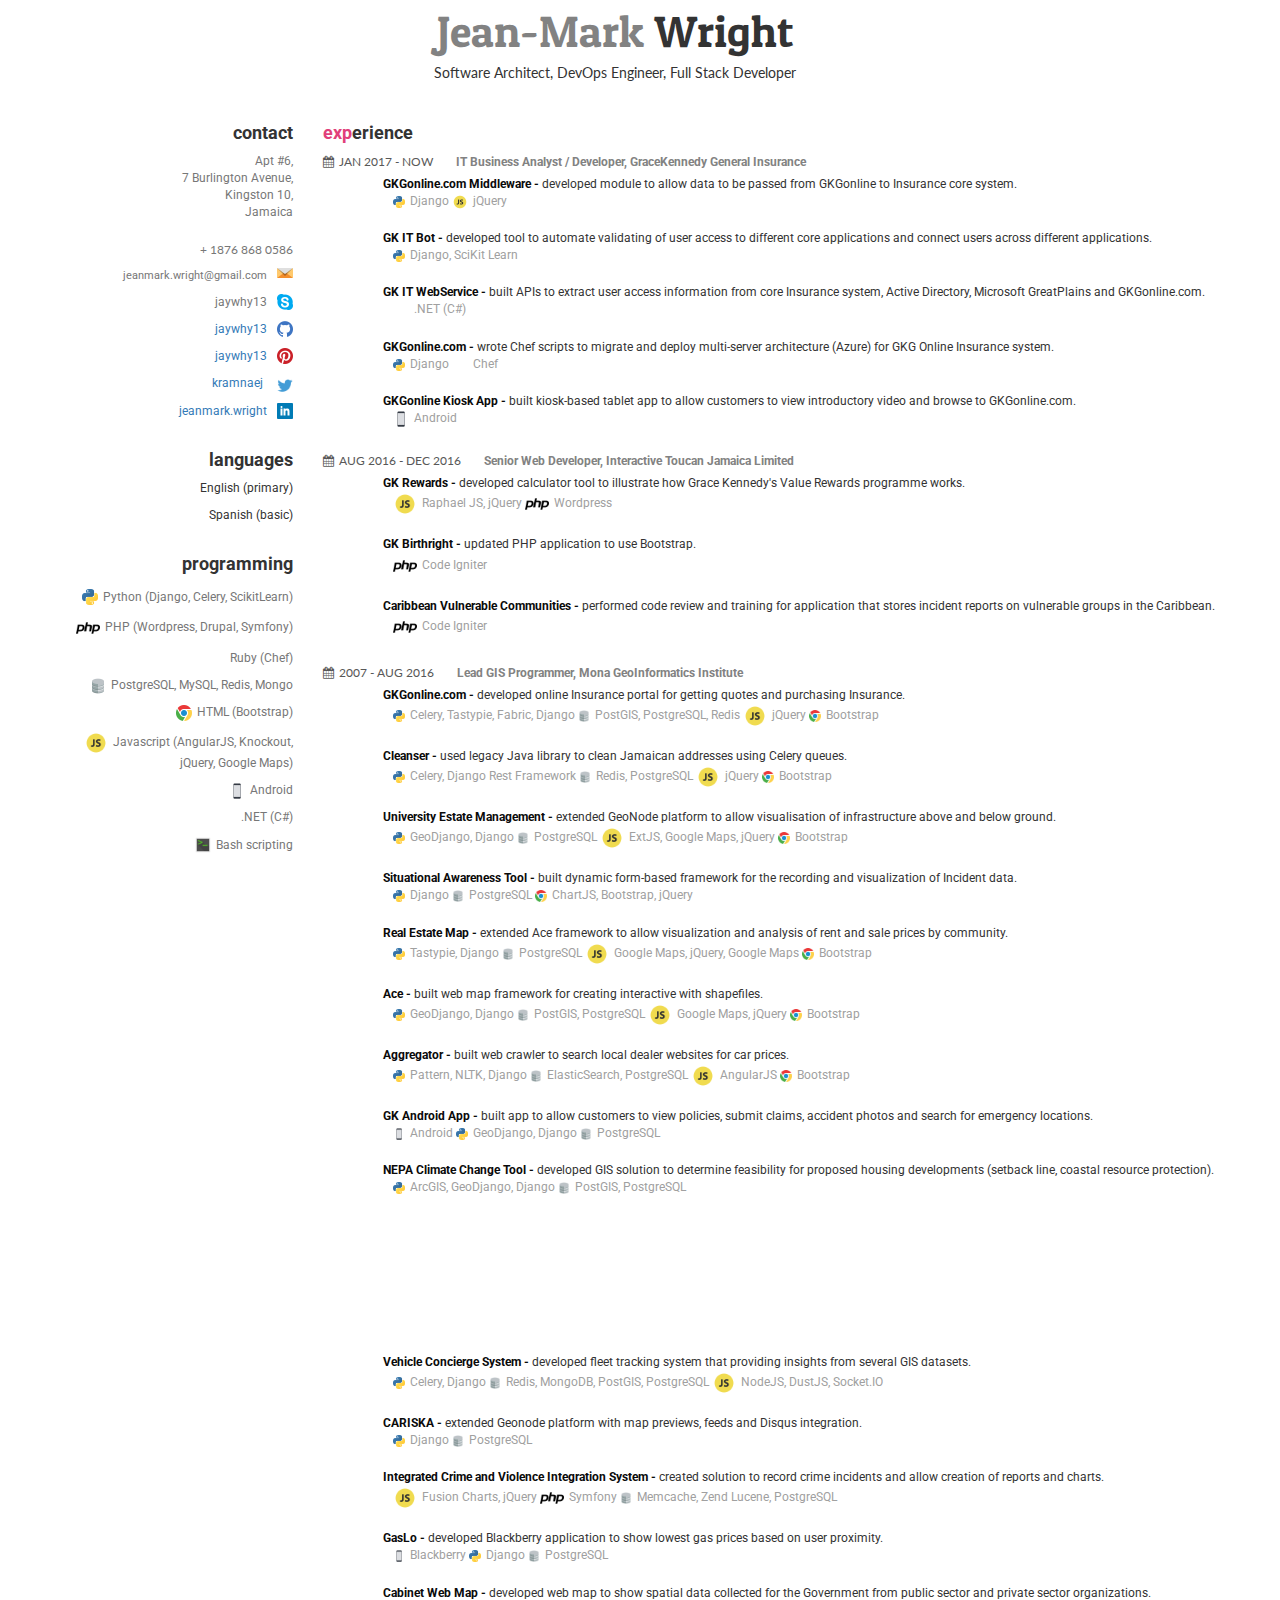
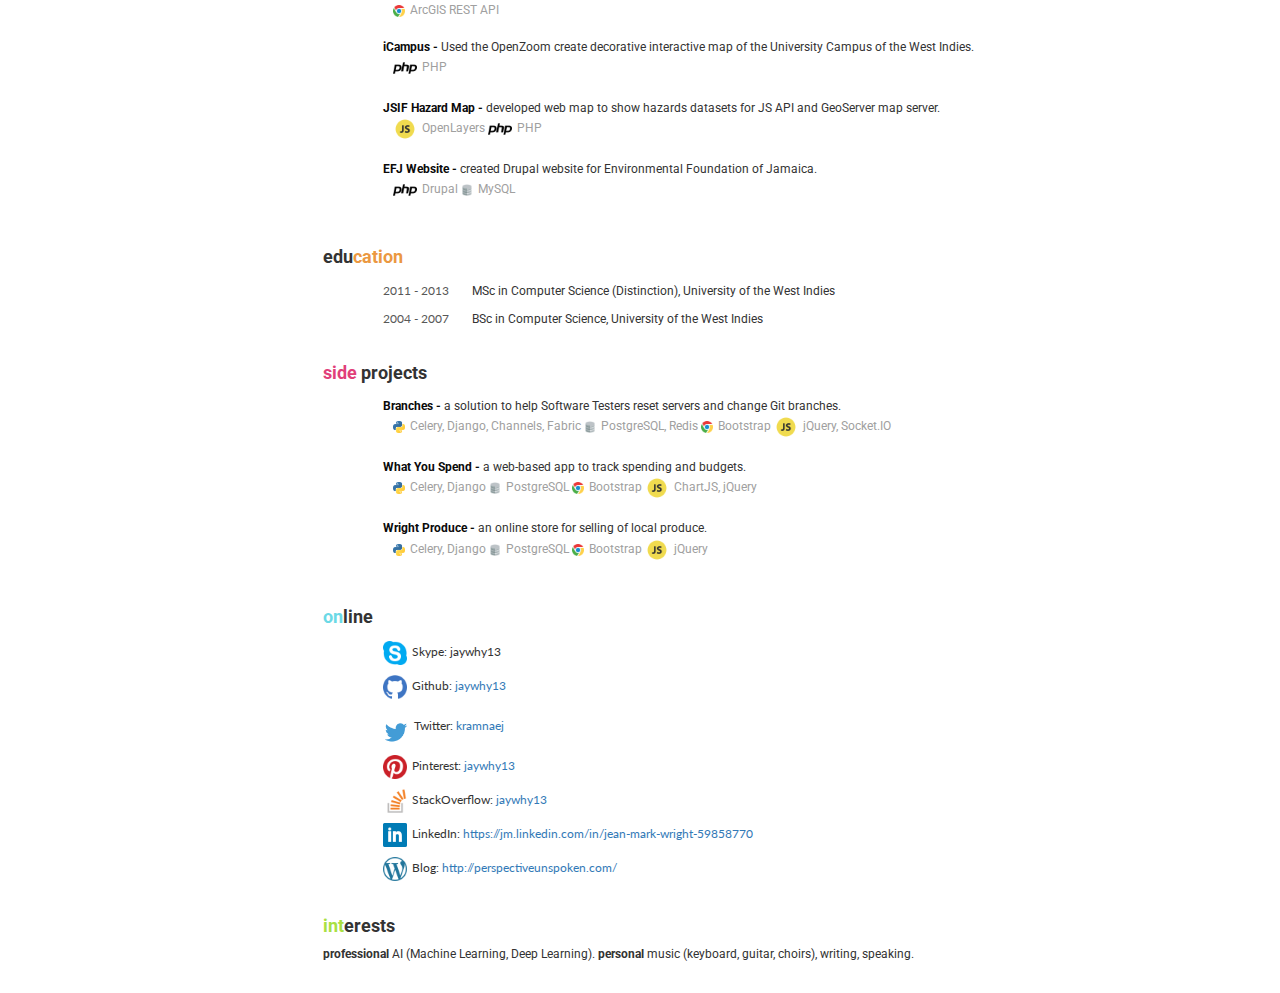
==== commit 7665f457: "Added my latest employment" ====
--- a/index.html
+++ b/index.html
@@ -69,12 +69,13 @@
                             <h4>programming</h4>
 
                             <ul class="unstyled text-muted">
-                                <li><img src="img/python.png" alt="" class="small">Python (Django, Celery)</li>
-                                <li><img src="img/php.png" alt="" class="med">PHP (Wordpress, Drupal, Symfony)</li>
+                                <li><img src="img/python.png" alt="" class="small">Python (Django, Celery, ScikitLearn)</li>
+                                <li><img src="img/php.png" alt="" class="med">PHP (Wordpress, Drupal, Symfony)</li>         <li><img src="img/ruby.png" alt="" class="small">Ruby (Chef)</li>
                                 <li><img src="img/database.png" alt="" class="small">PostgreSQL, MySQL, Redis, Mongo</li>
                                 <li><img src="img/browser.png" alt="" class="small">HTML (Bootstrap)</li>
                                 <li><img src="img/javascript.png" class="med" alt="">Javascript (AngularJS, Knockout, jQuery, Google Maps)</li>
                                 <li><img src="img/mobile.png" alt="" class="small">Android</li>
+                                <li><img src="img/microsoft.png" alt="" class="small">.NET (C#)</li>
                                 <li><img src="img/terminal.png" alt="" class="small">Bash scripting</li>
                             </ul>
                         </div>
@@ -87,12 +88,74 @@
 
                         <div class="work-experience">
                             <div class="dates-and-company">
-                                <span class="dates"><i class="fa fa-calendar"></i>Aug 2016 - Now</span>
-                                <span class="company">Senior Web Developer, Interactive Toucan Jamaica Limited</span>
+                                <span class="dates"><i class="fa fa-calendar"></i>Jan 2017 - Now</span>
+                                <span class="company">IT Business Analyst / Developer, GraceKennedy General Insurance</span>
                             </div>
                             
                             <div class="projects">
                                 <ul class="unstyled">
+
+                                    <li class="project">
+                                        <p class="project-description">
+                                            <span class="project-title">GKGonline.com Middleware - </span> developed module to allow data to be passed from GKGonline to Insurance core system.
+                                        </p>
+                                        <p class="technologies-used">
+                                            <img src="img/python.png" class="tiny">Django
+                                            <img src="img/javascript.png" class="small">jQuery
+                                        </p>
+                                    </li>
+
+
+                                    <li class="project">
+                                        <p class="project-description">
+                                            <span class="project-title">GK IT Bot - </span> developed tool to automate validating of user access to different core applications and connect users across different applications.
+                                        </p>
+                                        <p class="technologies-used">
+                                            <img src="img/python.png" class="tiny">Django, SciKit Learn
+                                        </p>
+                                    </li>
+
+                                    <li class="project">
+                                        <p class="project-description">
+                                            <span class="project-title">GK IT WebService - </span> built APIs to extract user access information from core Insurance system, Active Directory, Microsoft GreatPlains and GKGonline.com.
+                                        </p>
+                                        <p class="technologies-used">
+                                            <img src="img/microsoft.png" class="small">.NET (C#)
+                                        </p>
+                                    </li>
+
+                                    <li class="project">
+                                        <p class="project-description">
+                                            <span class="project-title">GKGonline.com - </span> wrote Chef scripts to migrate and deploy multi-server architecture (Azure) for GKG Online Insurance system.
+                                        </p>
+                                        <p class="technologies-used">
+                                            <img src="img/python.png" class="tiny">Django
+                                            <img src="img/ruby.png" class="small">Chef
+                                        </p>
+                                    </li>
+
+                                    <li class="project">
+                                        <p class="project-description">
+                                            <span class="project-title">GKGonline Kiosk App - </span> built kiosk-based tablet app to allow customers to view introductory video and browse to GKGonline.com.
+                                        </p>
+                                        <p class="technologies-used">
+                                            <img src="img/mobile.png" class="small">Android
+                                        </p>
+                                    </li>
+
+                                </ul>
+                            </div>
+                        </div>
+
+                        <div class="work-experience">
+                            <div class="dates-and-company">
+                                <span class="dates"><i class="fa fa-calendar"></i>Aug 2016 - Dec 2016</span>
+                                <span class="company">Senior Web Developer, Interactive Toucan Jamaica Limited</span>
+                            </div>
+                            
+                            <div class="projects">
+                                <ul class="unstyled">
+
                                     <li class="project">
                                         <p class="project-description">
                                             <span class="project-title">GK Rewards - </span> developed calculator tool to illustrate how Grace Kennedy's Value Rewards programme works.
@@ -238,6 +301,11 @@
                                         </p>
                                     </li>
 
+                                    <br><br>
+                                    <br><br>
+                                    <br><br>
+                                    <br><br>
+
                                      <li class="project">
                                         <p class="project-description">
                                             <span class="project-title">Vehicle Concierge System - </span> developed fleet tracking system that providing insights from several GIS datasets.
@@ -338,10 +406,6 @@
                         </ul>
                     </div>
 
-
-                    <br><br>
-                    <br><br>
-                    <br><br>
                     <div class="side-projects section">
                         <h4><span class="pink">side</span> projects</h4>
 
@@ -416,7 +480,7 @@
                         <h4><span class="green">int</span>erests</h4>
 
                         <span>
-                            <b>professional</b> AI, Machine Learning and Big Data. <b>personal</b> music (keyboard, guitar, choirs), writing, speaking.
+                            <b>professional</b> AI (Machine Learning, Deep Learning). <b>personal</b> music (keyboard, guitar, choirs), writing, speaking.
                         </span>
                     </div>
 
--- a/css/main.css
+++ b/css/main.css
@@ -3,6 +3,7 @@
     font-family: Raleway;
     font-family: Roboto;
     font-size: 12px;
+    margin-right: 50px;
 }
 
 
